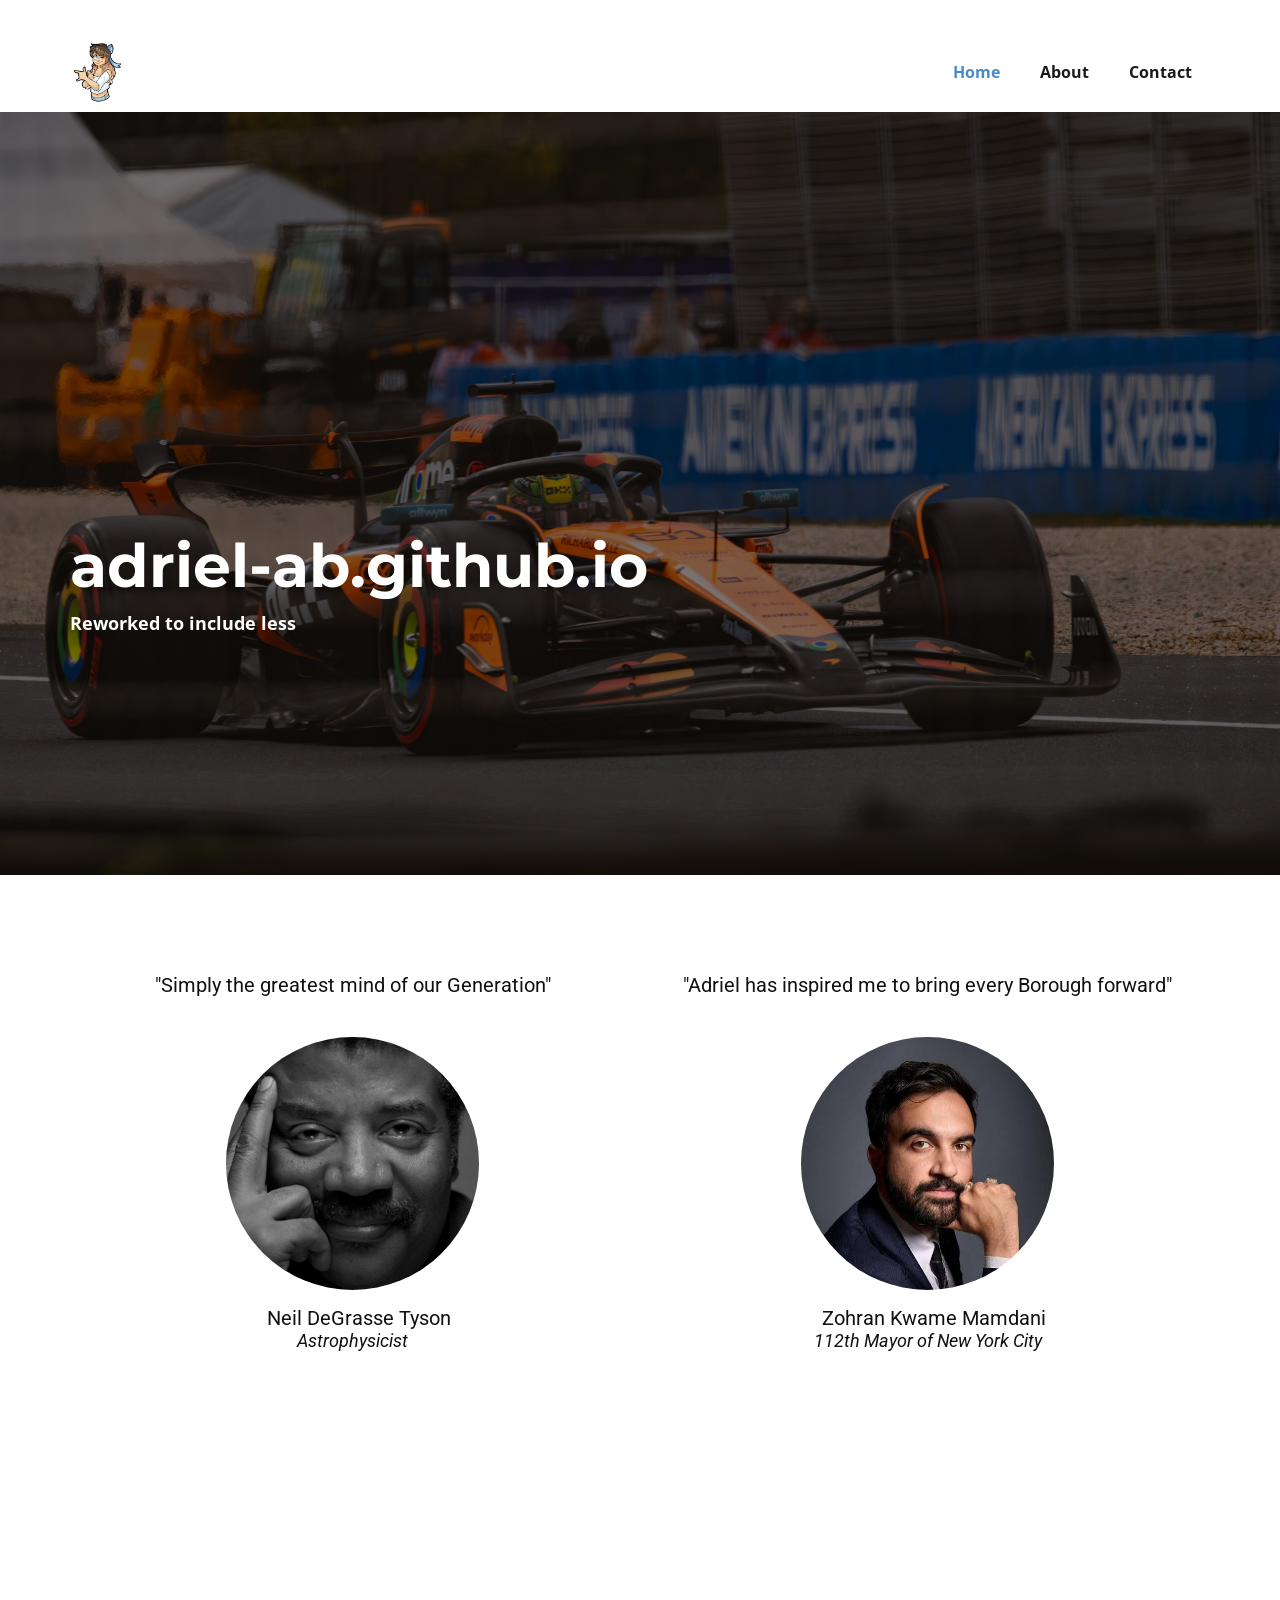
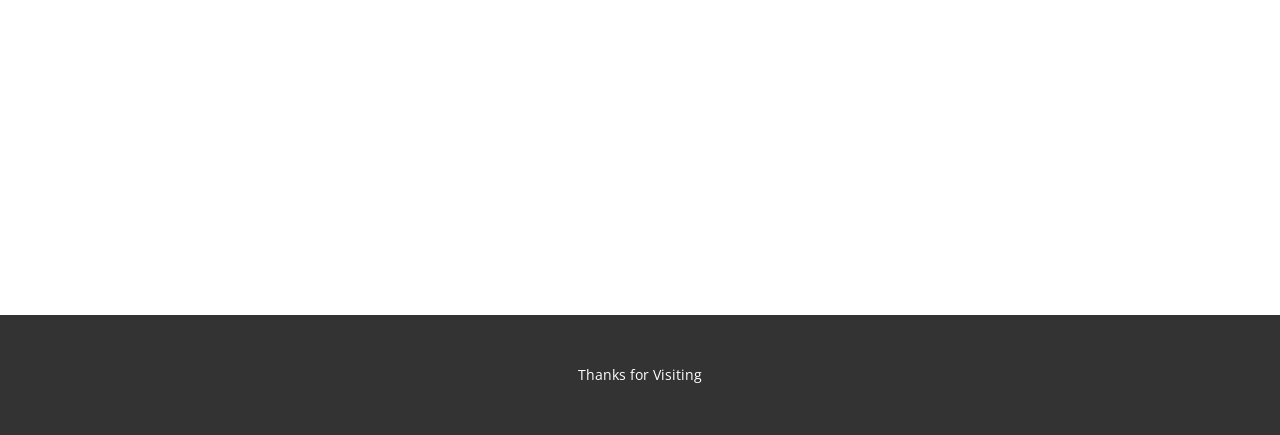
==== index.html @ 235fcef4 "Initial commit (clean history)" ====
<!DOCTYPE html>
<html style="font-size: 16px;" lang="en"><head>
    <meta name="viewport" content="width=device-width, initial-scale=1.0">
    <meta charset="utf-8">
    <meta name="keywords" content="Frogamander.tk">
    <meta name="description" content="">
    <title>Home</title>
    <link rel="stylesheet" href="nicepage.css" media="screen">
<link rel="stylesheet" href="index.css" media="screen">
    <script class="u-script" type="text/javascript" src="jquery.js" defer=""></script>
    <script class="u-script" type="text/javascript" src="nicepage.js" defer=""></script>
    <meta name="generator" content="Nicepage 8.3.6, nicepage.com">
    
    
    
    
    
    <link id="u-page-google-font" rel="stylesheet" href="https://fonts.googleapis.com/css2?display=swap&amp;family=Roboto:ital,wght@0,100;0,200;0,300;0,400;0,500;0,600;0,700;0,800;0,900;1,100;1,200;1,300;1,400;1,500;1,600;1,700;1,800;1,900&amp;family=Open+Sans:ital,wght@0,300;0,400;0,500;0,600;0,700;0,800;1,300;1,400;1,500;1,600;1,700;1,800&amp;family=Montserrat:ital,wght@0,100;0,200;0,300;0,400;0,500;0,600;0,700;0,800;0,900;1,100;1,200;1,300;1,400;1,500;1,600;1,700;1,800;1,900">
    <script type="application/ld+json">{
		"@context": "http://schema.org",
		"@type": "Organization",
		"name": "",
		"logo": "images/haiiasia.png"
}</script>
    <meta name="theme-color" content="#478ac9">
    <meta property="og:title" content="Home">
    <meta property="og:type" content="website">
  <meta data-intl-tel-input-cdn-path="intlTelInput/"></head>
  <body data-home-page="Home.html" data-home-page-title="Home" data-path-to-root="./" data-include-products="false" class="u-body u-clearfix u-xl-mode" data-lang="en"><header class="u-clearfix u-header u-header" id="sec-18f2"><div class="u-clearfix u-sheet u-sheet-1">
        <a href="https://adriel-ab.github.io/main/" class="u-image u-logo u-image-1" data-image-width="743" data-image-height="865" title="Home">
          <img src="images/haiiasia.png" class="u-logo-image u-logo-image-1">
        </a>
        <nav class="u-menu u-menu-one-level u-offcanvas u-menu-1" role="navigation" aria-label="Menu navigation">
          <div class="menu-collapse" style="font-size: 1rem; letter-spacing: 0px; font-weight: 700;">
            <a class="u-button-style u-custom-border u-custom-border-color u-custom-borders u-custom-left-right-menu-spacing u-custom-padding-bottom u-custom-text-color u-custom-top-bottom-menu-spacing u-hamburger-link u-nav-link u-text-active-palette-1-base u-text-hover-palette-2-base" href="#" tabindex="-1" aria-label="Open menu" aria-controls="a33e">
              <svg class="u-svg-link" viewBox="0 0 24 24"><use xmlns:xlink="http://www.w3.org/1999/xlink" xlink:href="#menu-hamburger"></use></svg>
              <svg class="u-svg-content" version="1.1" id="menu-hamburger" viewBox="0 0 16 16" x="0px" y="0px" xmlns:xlink="http://www.w3.org/1999/xlink" xmlns="http://www.w3.org/2000/svg"><g><rect y="1" width="16" height="2"></rect><rect y="7" width="16" height="2"></rect><rect y="13" width="16" height="2"></rect>
</g></svg>
            </a>
          </div>
          <div class="u-custom-menu u-nav-container">
            <ul class="u-nav u-spacing-20 u-unstyled u-nav-1" role="menubar"><li role="none" class="u-nav-item"><a role="menuitem" class="u-button-style u-nav-link u-text-active-palette-1-base u-text-grey-90 u-text-hover-palette-2-base u-nav-link-2" href="./">Home</a>
</li><li role="none" class="u-nav-item"><a role="menuitem" class="u-button-style u-nav-link u-text-active-palette-1-base u-text-grey-90 u-text-hover-palette-2-base u-nav-link-2" href="About.html">About</a>
</li><li role="none" class="u-nav-item"><a role="menuitem" class="u-button-style u-nav-link u-text-active-palette-1-base u-text-grey-90 u-text-hover-palette-2-base u-nav-link-2" href="Contact.html">Contact</a>
</li></ul>
          </div>
          <div class="u-custom-menu u-nav-container-collapse" id="a33e" role="region" aria-label="Menu panel">
            <div class="u-black u-container-style u-inner-container-layout u-opacity u-opacity-95 u-sidenav">
              <div class="u-inner-container-layout u-sidenav-overflow">
                <div class="u-menu-close" tabindex="-1" aria-label="Close menu"></div>
                <ul class="u-align-center u-nav u-popupmenu-items u-unstyled u-nav-2" role="menubar"><li role="none" class="u-nav-item"><a role="menuitem" class="u-button-style u-nav-link" href="./">Home</a>
</li><li role="none" class="u-nav-item"><a role="menuitem" class="u-button-style u-nav-link" href="About.html">About</a>
</li><li role="none" class="u-nav-item"><a role="menuitem" class="u-button-style u-nav-link" href="Contact.html">Contact</a>
</li></ul>
              </div>
            </div>
            <div class="u-black u-menu-overlay u-opacity u-opacity-70"></div>
          </div>
        </nav>
      </div></header>
    <section class="u-align-left u-clearfix u-container-align-left u-image u-shading u-section-1" id="carousel_5e38" data-image-width="6000" data-image-height="4000">
      <div class="u-clearfix u-sheet u-sheet-1">
        <h2 class="u-custom-font u-font-montserrat u-text u-text-body-alt-color u-text-1" data-animation-name="customAnimationIn" data-animation-duration="1750" data-animation-delay="250"> adriel-ab.github.io</h2>
        <p class="u-heading-font u-text u-text-body-alt-color u-text-2" data-animation-name="customAnimationIn" data-animation-duration="1500" data-animation-delay="500">Reworked to include less </p>
      </div>
    </section>
    <section class="u-clearfix u-section-2" id="sec-9127">
      <div class="u-clearfix u-sheet u-valign-middle u-sheet-1">
        <div class="u-expanded-width u-list u-list-1">
          <div class="u-repeater u-repeater-1">
            <div class="u-align-center u-container-align-center u-container-style u-list-item u-repeater-item">
              <div class="u-container-layout u-similar-container u-valign-top-lg u-valign-top-md u-valign-top-sm u-valign-top-xs u-container-layout-1">
                <h5 class="u-text u-text-1">"Simply the greatest mind of our Generation"</h5>
                <img class="u-image u-image-circle u-preserve-proportions u-image-1" src="images/G5nhiUa.jpg" alt="" data-image-width="1400" data-image-height="1400">
                <h5 class="u-text u-text-2">Neil DeGrasse Tyson</h5>
                <h6 class="u-text u-text-3">Astrophysicist</h6>
              </div>
            </div>
            <div class="u-align-center u-container-align-center u-container-style u-list-item u-repeater-item">
              <div class="u-container-layout u-similar-container u-valign-top-lg u-valign-top-md u-valign-top-sm u-valign-top-xs u-container-layout-2">
                <h5 class="u-text u-text-4">"Adriel has inspired me to bring every Borough forward" </h5>
                <img class="u-image u-image-circle u-preserve-proportions u-image-2" src="images/2qwo7yxra60g1.jpeg" alt="" data-image-width="500" data-image-height="500">
                <h5 class="u-text u-text-5">Zohran Kwame Mamdani </h5>
                <h6 class="u-text u-text-6">112th Mayor of New York City</h6>
              </div>
            </div>
          </div>
        </div>
      </div>
    </section>
    <section class="u-clearfix u-section-3" id="block-3">
      <div class="u-clearfix u-sheet u-valign-middle-xl u-sheet-1">
        <div class="u-clearfix u-custom-html u-expanded-width u-custom-html-1">
          <iframe data-testid="embed-iframe" style="border-radius:12px" src="https://open.spotify.com/embed/track/5YQ34RKhPrJzojv7LmbekW?utm_source=generator&amp;theme=0" width="100%" height="352" frameborder="0" allowfullscreen="" allow="autoplay; clipboard-write; encrypted-media; fullscreen; picture-in-picture" loading="lazy"></iframe>
        </div>
      </div>
    </section>
    
    
    
    <footer class="u-align-center u-clearfix u-container-align-center u-footer u-grey-80 u-footer" id="sec-1f1c"><div class="u-clearfix u-sheet u-valign-middle-xl u-sheet-1">
        <p class="u-small-text u-text u-text-variant u-text-1">Thanks for Visiting</p>
      </div></footer>

</body></html>
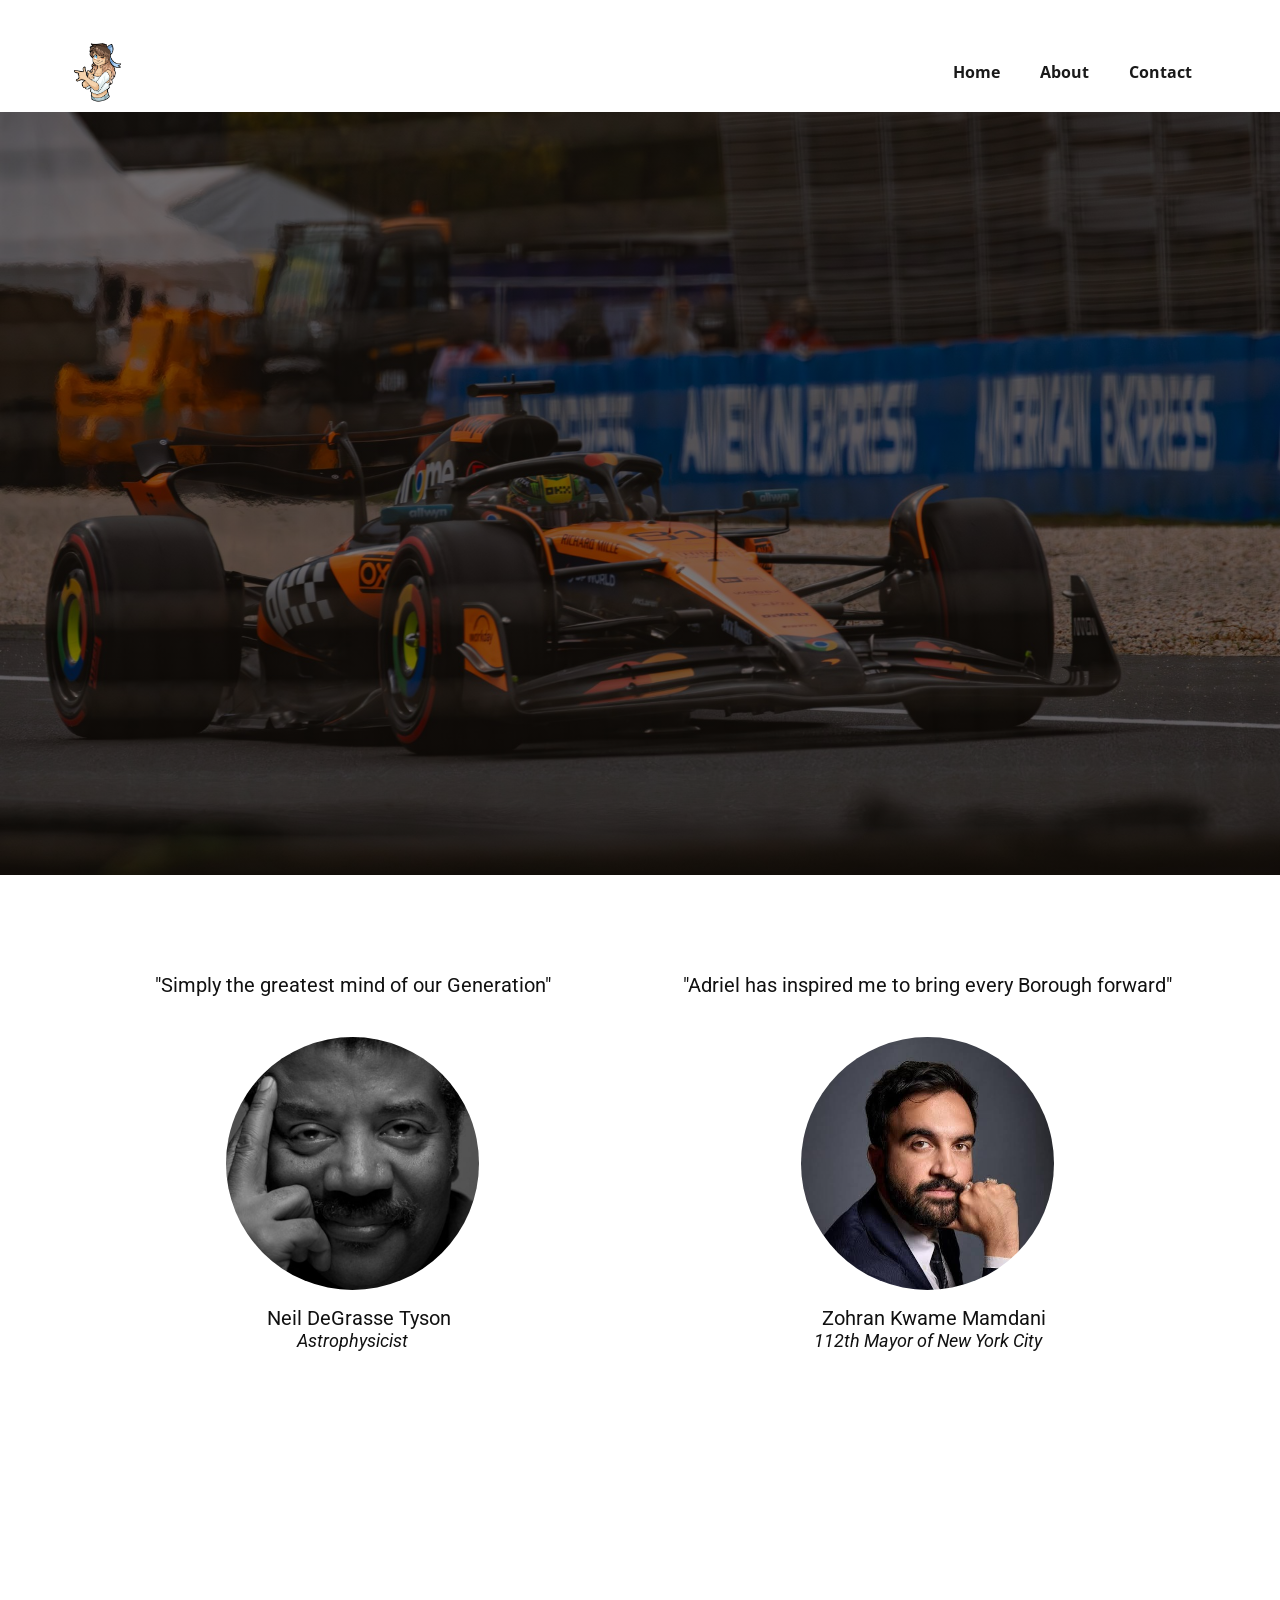
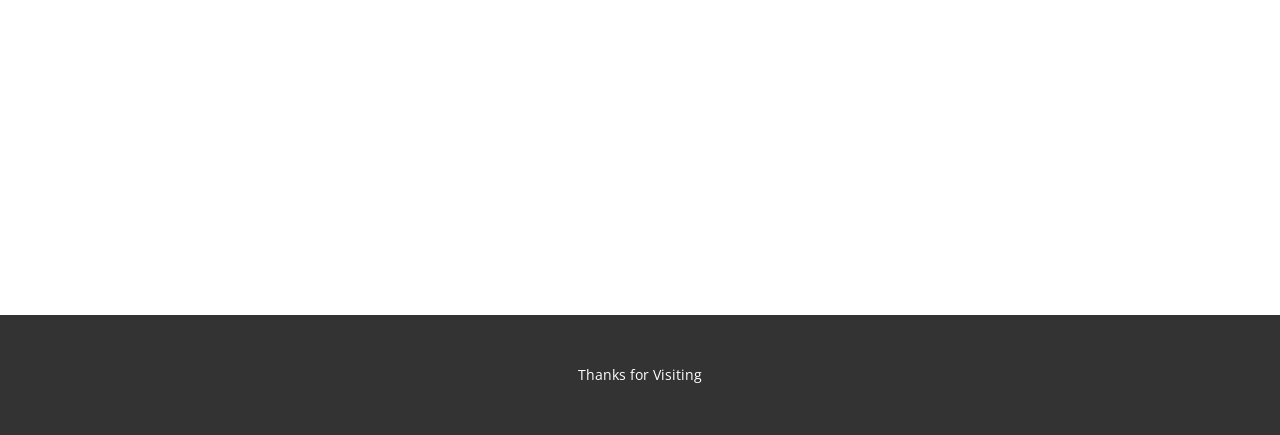
==== commit 5bf2ed64: "Update index.html misplaced, title update" ====
--- a/index.html
+++ b/index.html
@@ -1,11 +1,13 @@
 <!DOCTYPE html>
+
 <html style="font-size: 16px;" lang="en"><head>
     <meta name="viewport" content="width=device-width, initial-scale=1.0">
     <meta charset="utf-8">
     <meta name="keywords" content="Frogamander.tk">
     <meta name="description" content="">
-    <title>Home</title>
+    <title>adriel-ab - Home</title>
     <link rel="stylesheet" href="nicepage.css" media="screen">
+	<link rel="icon" href="/images/45664.png" type="image/png">
 <link rel="stylesheet" href="index.css" media="screen">
     <script class="u-script" type="text/javascript" src="jquery.js" defer=""></script>
     <script class="u-script" type="text/javascript" src="nicepage.js" defer=""></script>
@@ -102,4 +104,4 @@
         <p class="u-small-text u-text u-text-variant u-text-1">Thanks for Visiting</p>
       </div></footer>
 
-</body></html>+</body></html>
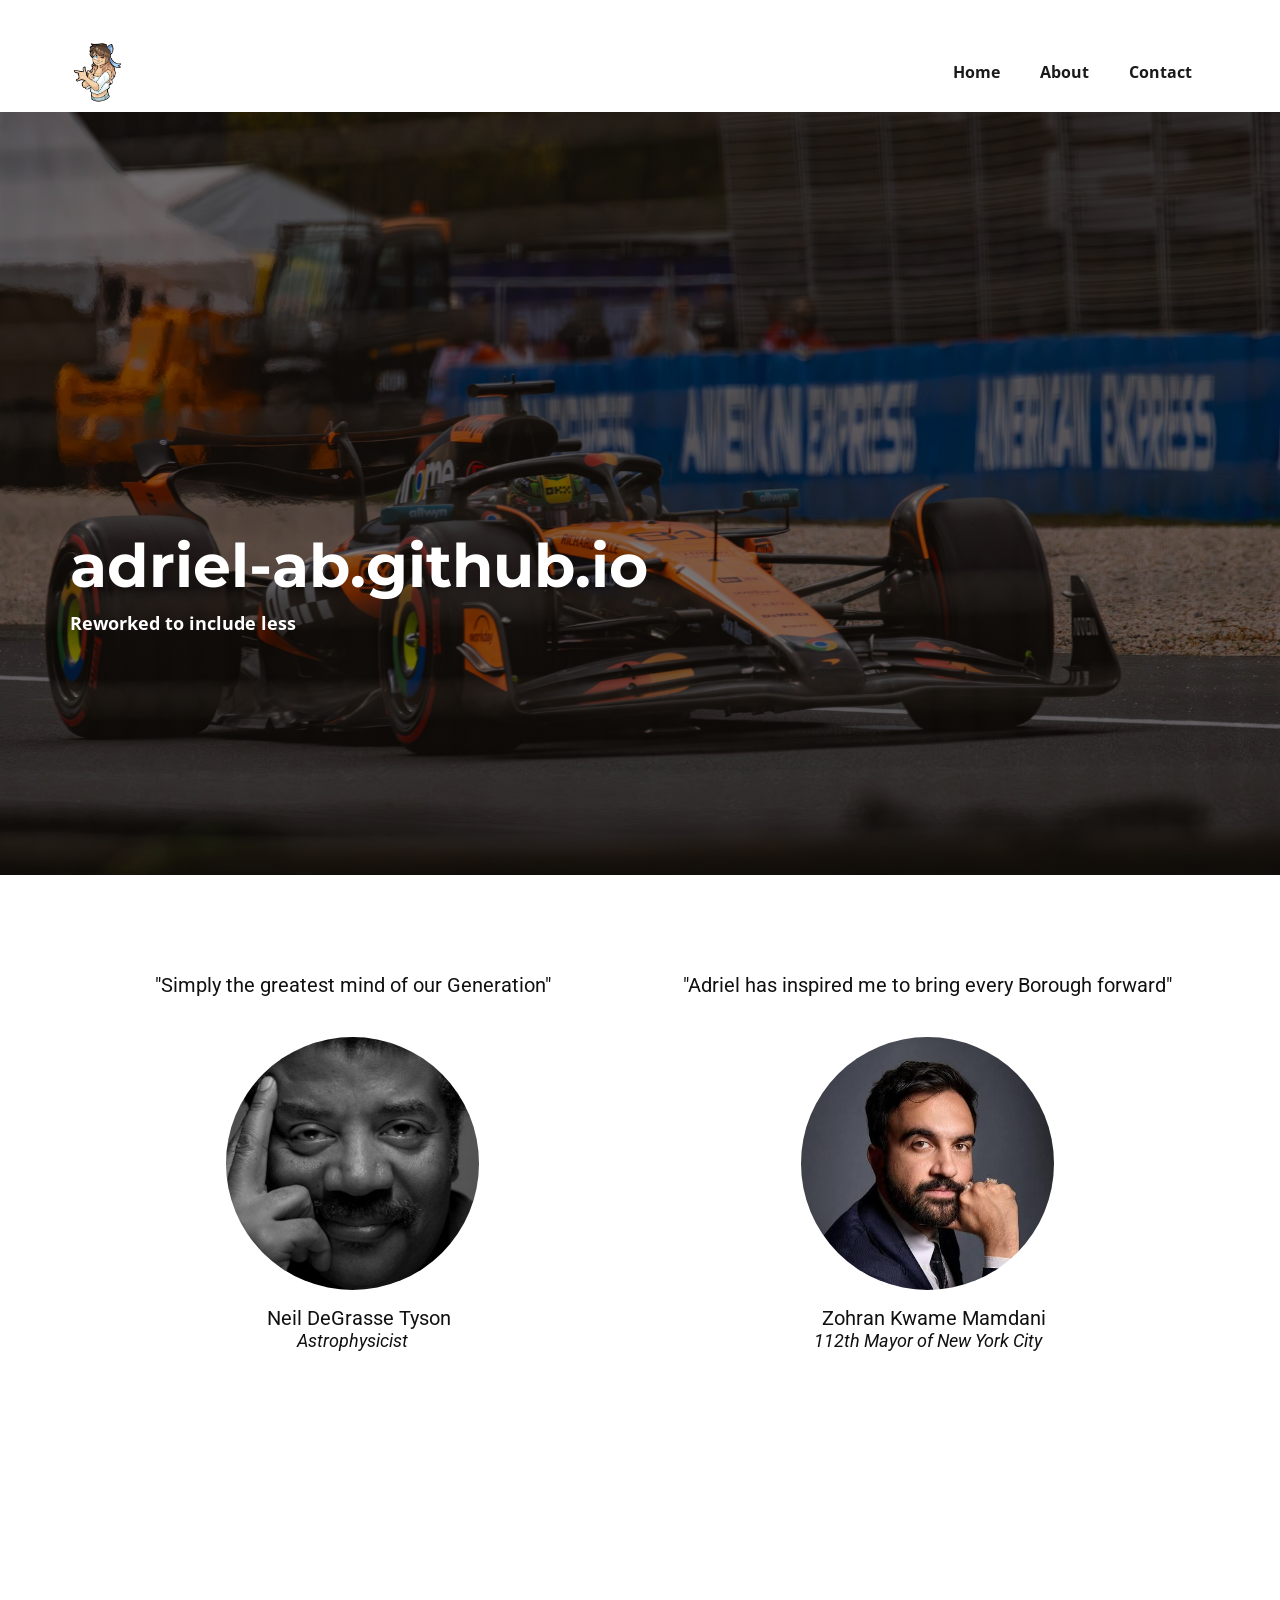
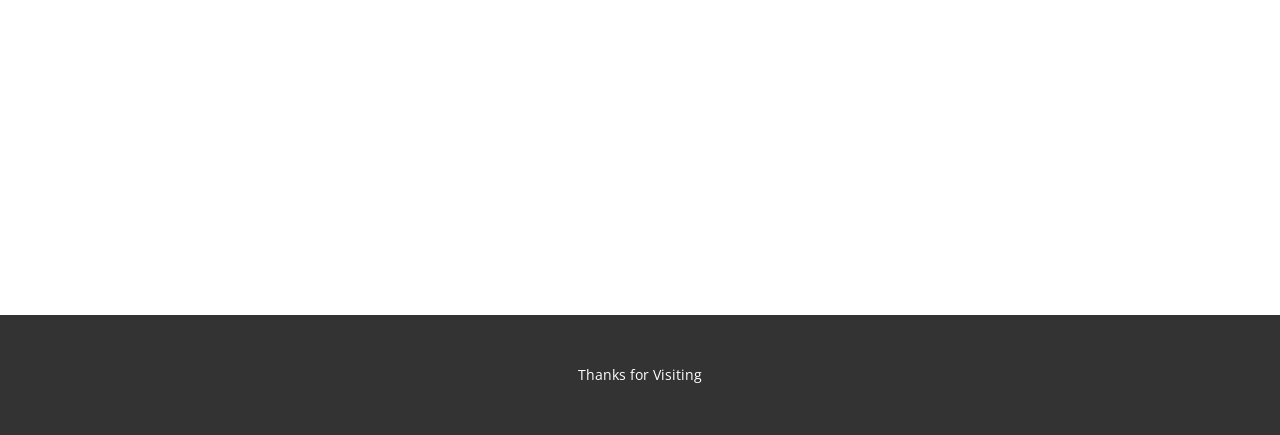
==== commit 455b91fd: "fix ico" ====
--- a/index.html
+++ b/index.html
@@ -7,15 +7,10 @@
     <meta name="description" content="">
     <title>adriel-ab - Home</title>
     <link rel="stylesheet" href="nicepage.css" media="screen">
-	<link rel="icon" href="/images/45664.png" type="image/png">
+	<link rel="icon" href="images/45664.png?v=1" type="image/png">
 <link rel="stylesheet" href="index.css" media="screen">
     <script class="u-script" type="text/javascript" src="jquery.js" defer=""></script>
     <script class="u-script" type="text/javascript" src="nicepage.js" defer=""></script>
-    <meta name="generator" content="Nicepage 8.3.6, nicepage.com">
-    
-    
-    
-    
     
     <link id="u-page-google-font" rel="stylesheet" href="https://fonts.googleapis.com/css2?display=swap&amp;family=Roboto:ital,wght@0,100;0,200;0,300;0,400;0,500;0,600;0,700;0,800;0,900;1,100;1,200;1,300;1,400;1,500;1,600;1,700;1,800;1,900&amp;family=Open+Sans:ital,wght@0,300;0,400;0,500;0,600;0,700;0,800;1,300;1,400;1,500;1,600;1,700;1,800&amp;family=Montserrat:ital,wght@0,100;0,200;0,300;0,400;0,500;0,600;0,700;0,800;0,900;1,100;1,200;1,300;1,400;1,500;1,600;1,700;1,800;1,900">
     <script type="application/ld+json">{
